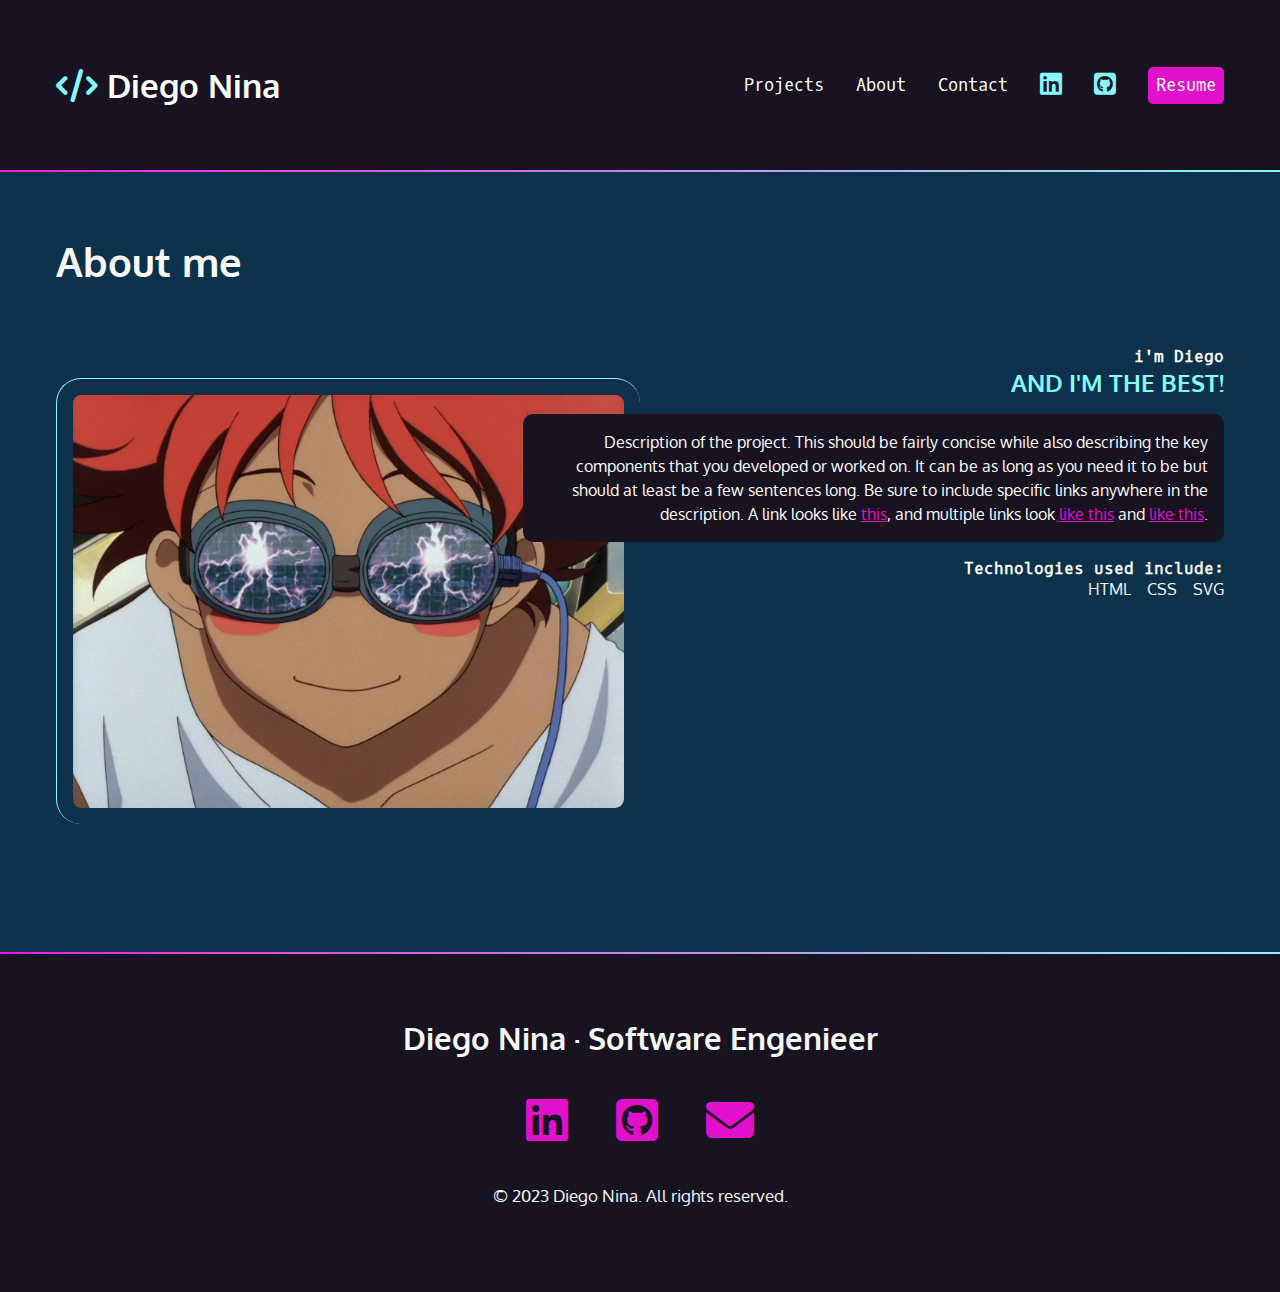
==== about.html @ b7e238e7 "aboutme" ====
<!DOCTYPE html>
<html lang="en">

<head>
  <meta charset="UTF-8">
  <meta name="viewport" content="width=device-width, initial-scale=1.0">
  <link rel="stylesheet" href="css/style.css">
  <link href="https://fonts.googleapis.com/css2?family=Oxygen&family=Oxygen+Mono&display=swap" rel="stylesheet">
  <link href="https://cdnjs.cloudflare.com/ajax/libs/font-awesome/6.4.0/css/all.min.css" rel="stylesheet">
  <title>Document</title>
</head>

<body>
  <nav>
    <ul>
      <li>
        <h1><a href="index.html"> <span class="fas fa-code" aria-hidden="true"></span>
            <span>Diego Nina </span></a></h1>
      </li>
      <li><a href="#projects">Projects</a></li>
      <li><a href="about.html">About</a></li>
      <li><a href="#contact">Contact</a></li>
      <li><a href="https://www.linkedin.com/in/diegoewww/" target="_blank"> <span class="fa-brands fa-linkedin"
            aria-hidden="true"></span> <span class="sr-only">LinkedIn </span> </a></li>
      <li><a href="https://github.com/diegoewww" target="_blank"> <span class="fa-brands fa-square-github"
            aria-hidden="true"> </span> <span class="sr-only">Github</span></a></li>
      <li><a href="https://diegonina.netlify.app" class="button">Resume</a></li>
    </ul>
  </nav>
  <div class="gradient"></div>
  <div class="section-blue">
    <section id="projects">
      <h2>About me</h2>
      <article>
        <div class="text">
          <h4>i'm Diego</h4>
          <h3>AND I'M THE BEST!</h3>
          <p class="blackbox">Description of the project. This should be fairly concise while also describing the key
            components that you developed or worked on. It can be as long as you need it to be but should at least be a
            few sentences long. Be sure to include specific links anywhere in the description. A link looks like <a
              href="https://frontendmasters.github.io/grid-flexbox-v2/">this</a>, and multiple links look <a
              href="#">like
              this</a> and <a href="#">like this</a>.</p>
          <h4>Technologies used include:</h4>
          <ul>
            <li>HTML</li>
            <li>CSS</li>
            <li>SVG</li>
          </ul>
        </div>
        <img src="img/cowboy debop.jpg" alt="Screenshot of the Wall of Wonder." />
      </article>
    </section>
  </div>
  <div class="gradient"></div>
  <footer>
    <h2> Diego Nina &middot; Software Engenieer </h2>
    <ul>
      <li><a href="https://www.linkedin.com/in/diegoewww/"> <i class="fa-brands fa-linkedin"
            aria-hidden="true"></i><span class="sr-only">LinkedIn</span></a></li>
      <li><a href="https://github.com/diegoewww"><i class="fa-brands fa-square-github" aria-hidden="true"> </i> <span
            class="sr-only">Github</span></a></li>
      <li><a href="mailto:diego_nina@hotmail.com"> <i class="fa-solid fa-envelope" aria-hidden="true" s></i> <span
            class="sr-only">Email</span> </a></li>
    </ul>
    <p> <small> &copy; 2023 Diego Nina. All rights reserved.</small></p>
  </footer>

</body>

</html>
---- css/style.css ----
/* Variables declared here - these are the colors for our pages, as well as the font stacks and sizes. */

:root {
  --black: #171321;
  --dkblue: #0d314b;
  --plum: #4b0d49;
  --hotmag: #ff17e4;
  --magenta: #e310cb;
  --aqua: #86fbfb;
  --white: #f7f8fa;
  --font-size: 1.3rem;
  --mono: "Oxygen mono", monospace;
  --sans: Oxygen, sans-serif;
}


/* border box model: https://css-tricks.com/box-sizing/ */

html {
  box-sizing: border-box;
}

*,
*::before,
*::after {
  box-sizing: inherit;
}


/* generic styles for the page */

body {
  padding: 0;
  margin: 0;
  font-family: var(--sans);
  background-color: var(--black);
  color: var(--white);
  font-size: var(--font-size);
}

h1,
h2,
h3 {
  margin: 0;
}

a {
  color: var(--magenta);
}

a:hover {
  color: var(--hotmag);
  text-decoration: none;
}

img {
  width: 100%;
}


/* background color divs */

.section-plum {
  background-color: var(--plum);
}

.section-blue {
  background-color: var(--dkblue);
}

.gradient {
  background: linear-gradient(90deg, rgba(255, 23, 228, 1) 0%, rgba(134, 251, 251, 1) 100%);
  height: 2px;
}


/* intro styles */

#intro {
  padding: 4rem 1rem 10rem 1rem;
  padding-bottom: 10rem;
  max-width: 1200px;
  margin: 0 auto;
}

#intro p {
  font-size: 1rem;
  line-height: 1.5;
}

#intro .name {
  font-family: var(--mono);
  font-size: 1rem;
}

.name span {
  font-family: var(--sans);
  font-size: 4rem;
  color: var(--aqua);
  display: block;
  font-weight: 300;
}

#intro h2 {
  font-size: 4rem;
}


/* contact section */

#contact {
  width: 400px;
  text-align: center;
  margin: 0 auto;
  padding: 4rem 0;
}

#contact p:last-child {
  margin-top: 3rem;
}


/* navigation */

nav {
  font-family: var(--mono);
  font-size: 80%;
  padding: 4rem 1rem;
}

nav h1 a {
  font-family: var(--sans);
}

nav ul {
  margin: 0;
  padding: 0;
  list-style-type: none;
  display: flex;
  flex-flow: row wrap;
  justify-content: center;
  align-items: center;
  gap: 2rem;
}

nav li:first-child {
  flex-basis: 100%;
  text-align: center;
}

nav [class*="fa-"] {
  font-size: 150%;
  color: var(--aqua);
}

nav h1 [class*="fa-"] {
  font-size: 100%;
  color: var(--aqua);
}

nav a {
  color: white;
  text-decoration: none;
  display: block;
}

nav a:hover,
nav [class*="fa-"]:hover {
  color: var(--magenta);
}

.button {
  background-color: var(--magenta);
  color: white;
  padding: 0.5rem;
  border-radius: 5px;
  text-decoration: none;
  font-family: var(--mono);
}

.button:hover {
  color: white;
  background-color: var(--hotmag);
}

/* projects section */
#projects {
  padding: 4rem 1rem;
}

#projects h2 {
  font-size: 2.5rem;
  margin-bottom: calc(2.5rem * 1.5);
}

#projects h3 {
  color: var(--aqua);
}

#projects h4 {
  font-size: 1rem;
  font-family: var(--mono);
  margin: 0;
}

.blackbox {
  padding: 1rem;
  border-radius: 10px;
  color: white;
  background-color: var(--black);
  font-size: 1rem;
  line-height: 1.5;
}

#projects ul {
  list-style-type: none;
  padding: 0;
  margin: 0;
  display: flex;
  flex-flow: row wrap;
  justify-content: flex-start;
  gap: 1rem;
  font-size: 1rem;
}

#projects img {
  margin: 2rem 0 4rem 0;
  padding: 1rem;
  border-left: 1px solid var(--aqua);
  border-top: 1px solid var(--aqua);
  border-radius: 25px;
}


/* footer section */

footer {
  text-align: center;
  padding: 4rem 0;
}

footer ul {
  list-style-type: none;
  padding: 0;
  margin: 2rem 0;
  display: flex;
  flex-flow: row wrap;
  justify-content: center;
  gap: 3rem;
  font-size: 3rem;
}

@media (min-width: 800px) {
  article {
    display: grid;
    grid-template-columns: repeat(10, 1fr);
  }

  #projects {
    max-width: 1200px;
    margin: 0 auto;
  }

  #projects img {
    grid-column: 1/6;
    grid-row: 1/2;
  }

  .text {
    grid-column: 5/11;
    grid-row: 1/2;
    order: 2;
    text-align: right;
  }

  #projects ul {
    justify-content: flex-end;
  }

  #projects .reversed .text {
    grid-column: 1/6;
    grid-row: 1/2;
    order: 2;
    text-align: left
  }

  #projects .reversed img {
    grid-column: 5/11;
    grid-row: 1/2;
  }

  #projects .reversed ul {
    justify-content: flex-start;
  }

}

@media (min-width: 850px) {
  nav {
    max-width: 1200px;
    margin: 0 auto;
  }

  nav li:first-child {
    flex-basis: auto;
    text-align: left;
    margin-right: auto;
  }
}
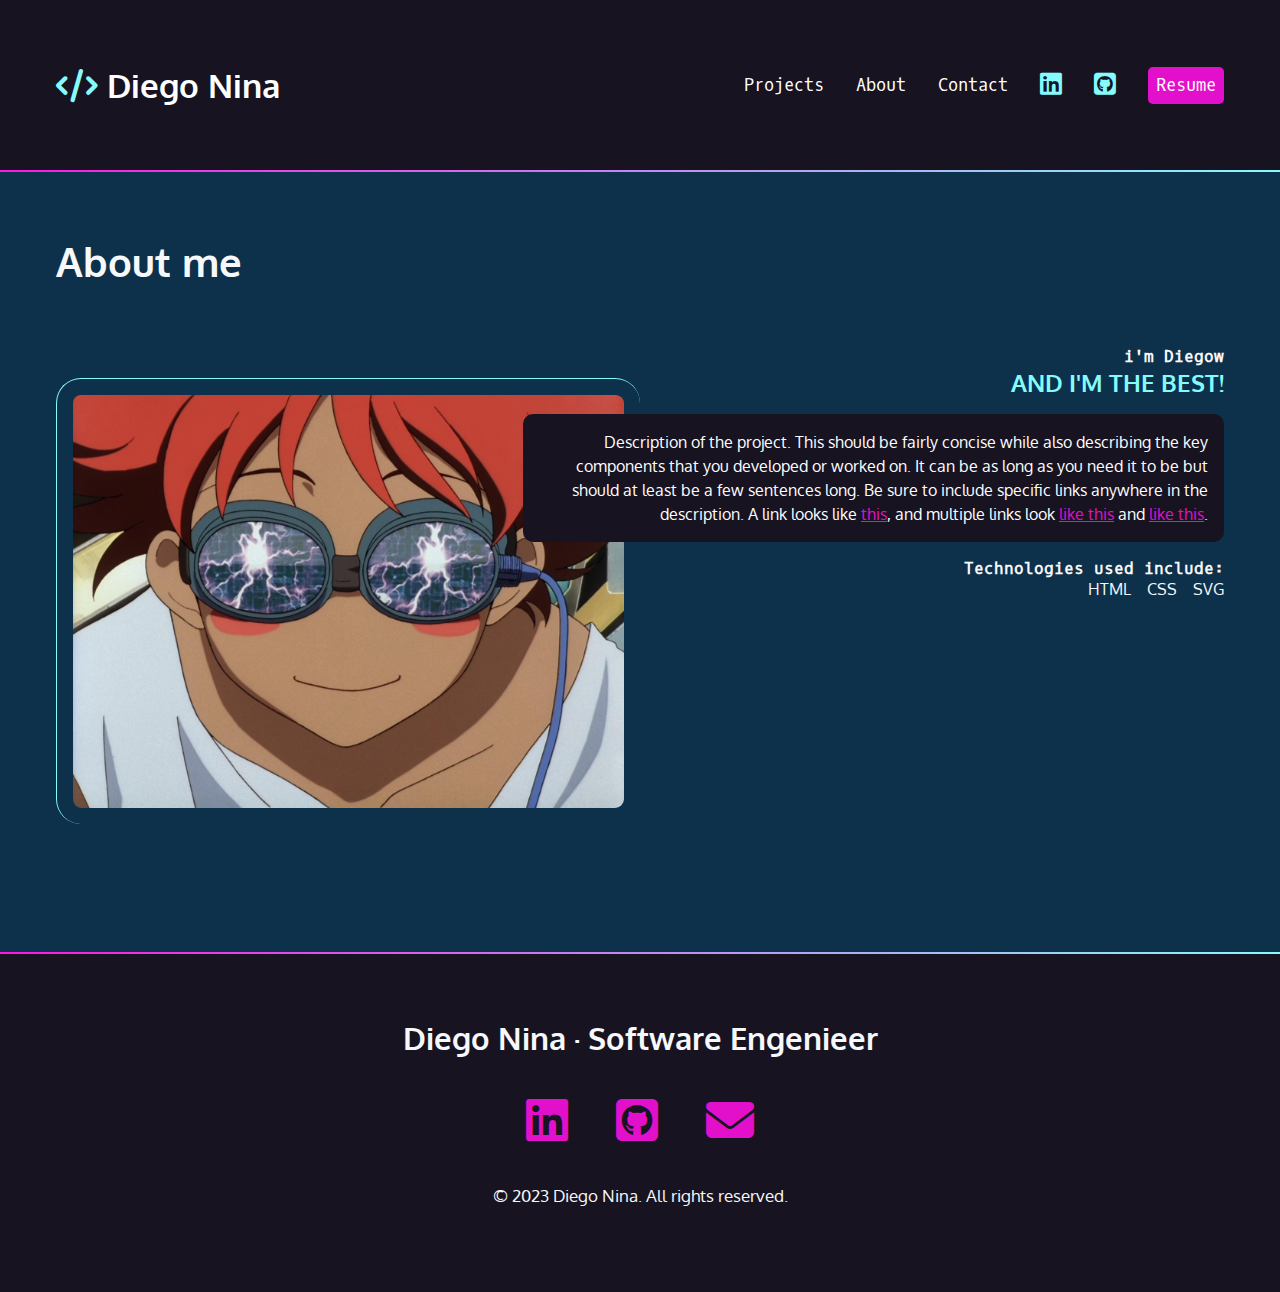
==== commit 95d10c34: "ahora" ====
--- a/about.html
+++ b/about.html
@@ -33,7 +33,7 @@
       <h2>About me</h2>
       <article>
         <div class="text">
-          <h4>i'm Diego</h4>
+          <h4>i'm Diegow</h4>
           <h3>AND I'M THE BEST!</h3>
           <p class="blackbox">Description of the project. This should be fairly concise while also describing the key
             components that you developed or worked on. It can be as long as you need it to be but should at least be a
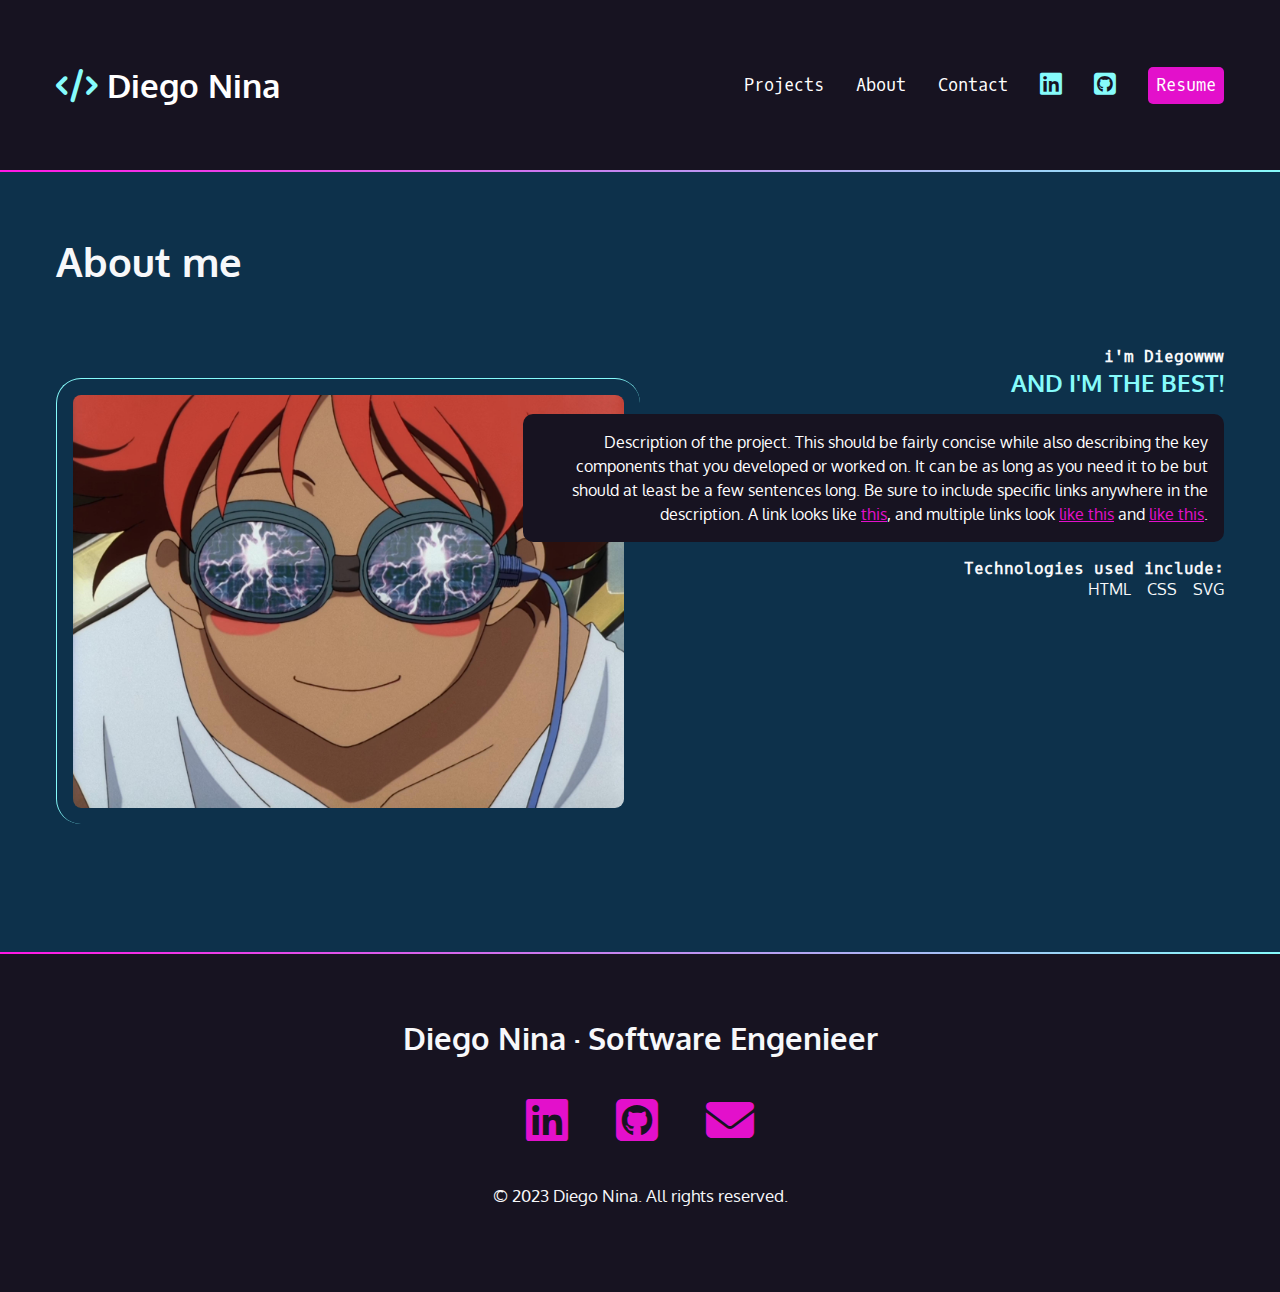
==== commit bb489d50: "comiteando" ====
--- a/about.html
+++ b/about.html
@@ -33,7 +33,7 @@
       <h2>About me</h2>
       <article>
         <div class="text">
-          <h4>i'm Diegow</h4>
+          <h4>i'm Diegowww</h4>
           <h3>AND I'M THE BEST!</h3>
           <p class="blackbox">Description of the project. This should be fairly concise while also describing the key
             components that you developed or worked on. It can be as long as you need it to be but should at least be a
